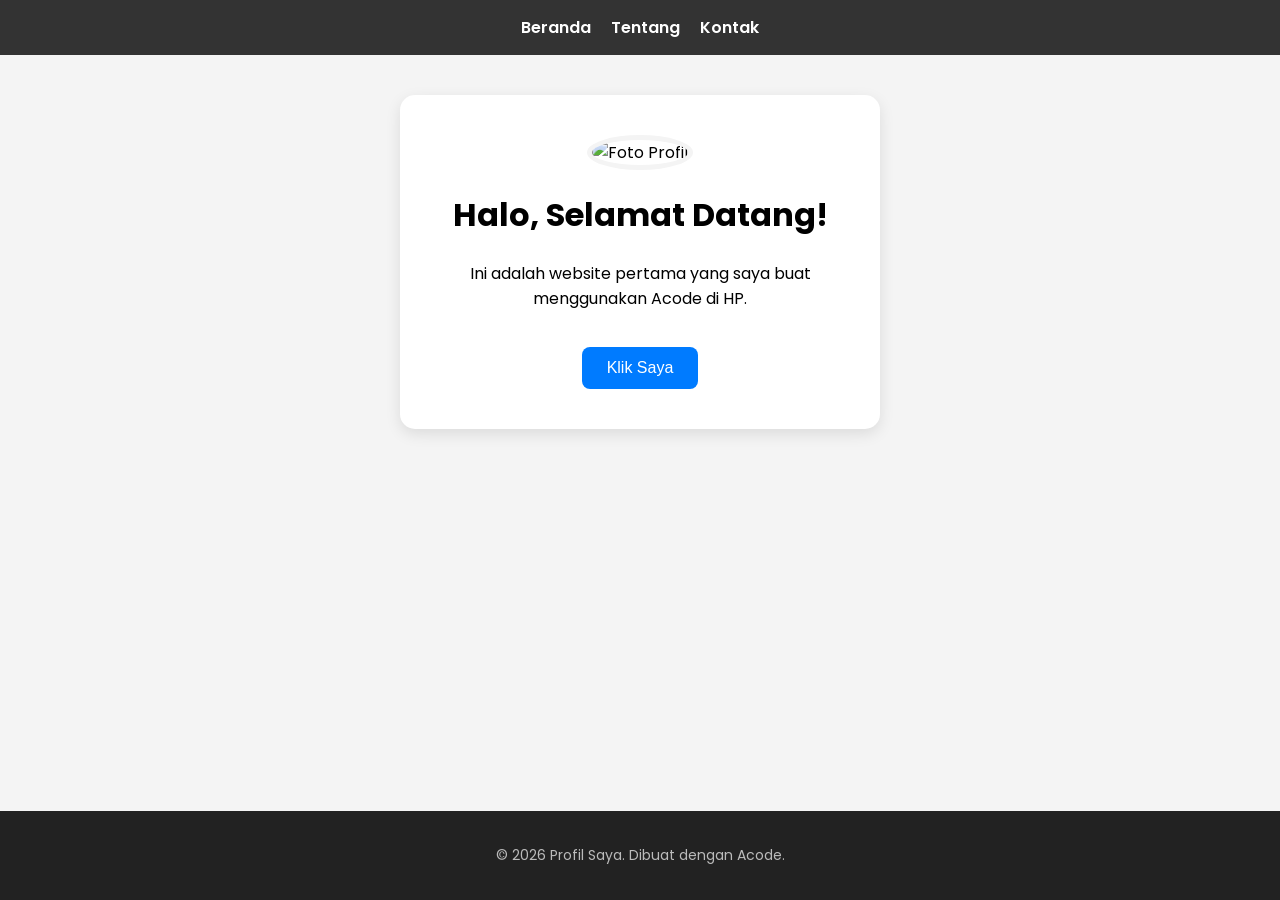
==== index.html @ 1267b2eb "Add files via upload" ====
<!DOCTYPE html>
<html lang="id">
<head>
    <meta charset="UTF-8">
    <meta name="viewport" content="width=device-width, initial-scale=1.0">
    <title>Website Pertama Saya</title>
    <link href="https://fonts.googleapis.com/css2?family=Poppins:wght@400;600&display=swap" rel="stylesheet">
    <link rel="stylesheet" href="style.css">
</head>
<body>

    <nav>
    <a href="index.html">Beranda</a>
    <a href="tentang.html">Tentang</a>
    <a href="kontak.html">Kontak</a>
</nav>


    <div class="container">
        <img src="538.jpg" alt="Foto Profil">
        <h1>Halo, Selamat Datang!</h1>
        <p>Ini adalah website pertama yang saya buat menggunakan Acode di HP.</p>
        <button onclick="sapa()">Klik Saya</button>
    </div>

    <footer>
        <p>&copy; 2026 Profil Saya. Dibuat dengan Acode.</p>
    </footer>

    <script>
        function sapa() {
            alert("Halo! Terima kasih sudah mencoba.");
        }
    </script>
</body>
</html>
---- style.css ----
/* Pengaturan Dasar */
body {
    font-family: 'Poppins', sans-serif;
    background-color: #f4f4f4;
    margin: 0;
    display: flex;
    flex-direction: column;
    min-height: 100vh;
}

/* Navigasi */
nav {
    background-color: #333;
    padding: 15px;
    display: flex;
    justify-content: center;
    gap: 20px;
}

nav a {
    color: white;
    text-decoration: none;
    font-weight: 600;
}

/* Container Konten */
.container {
    background: white;
    padding: 40px;
    border-radius: 15px;
    text-align: center;
    box-shadow: 0px 5px 15px rgba(0,0,0,0.1);
    margin: 40px auto;
    width: 85%;
}

/* Gambar Profil */
img {
    width: 150px; 
    height: 150px; 
    border-radius: 50%;
    border: 5px solid #f4f4f4;
    transition: transform 0.3s ease;
}

img:hover {
    transform: scale(1.05);
}

/* Tombol */
button {
    padding: 12px 25px;
    background-color: #007bff;
    color: white;
    border: none;
    border-radius: 8px;
    cursor: pointer;
    font-size: 16px;
    margin-top: 20px;
    transition: background-color 0.3s ease;
}

button:hover {
    background-color: #0056b3;
}

/* Footer */
footer {
    text-align: center;
    padding: 20px;
    background-color: #222;
    color: #bbb;
    font-size: 14px;
    margin-top: auto;
}

/* Responsif untuk Layar Besar */
@media (min-width: 600px) {
    .container {
        width: 400px;
    }
}
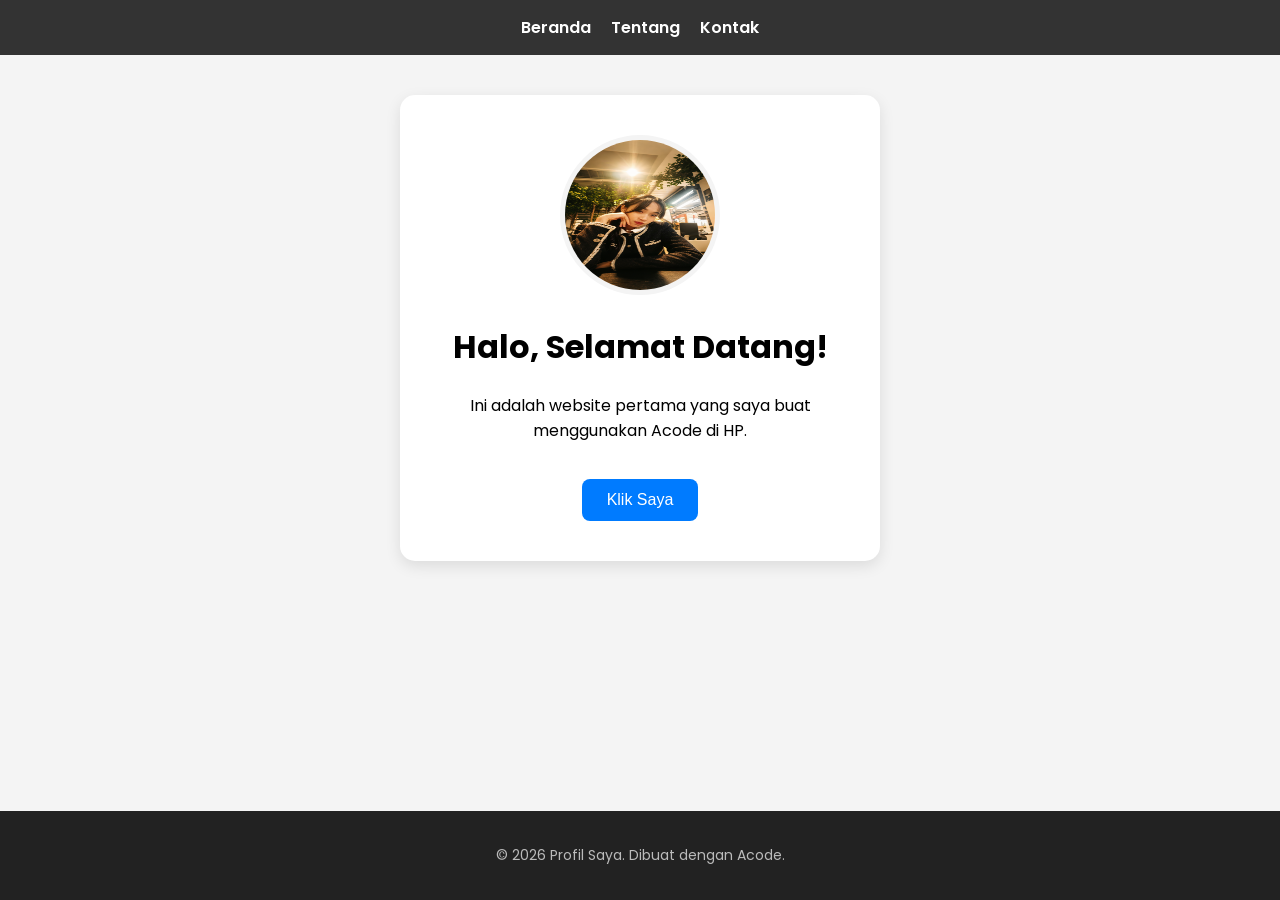
==== commit c8847864: "Add files via upload" ====
--- a/index.html
+++ b/index.html
@@ -17,7 +17,7 @@
 
 
     <div class="container">
-        <img src="538.jpg" alt="Foto Profil">
+        <img src="Rulstyle.png" alt="Foto Profil">
         <h1>Halo, Selamat Datang!</h1>
         <p>Ini adalah website pertama yang saya buat menggunakan Acode di HP.</p>
         <button onclick="sapa()">Klik Saya</button>
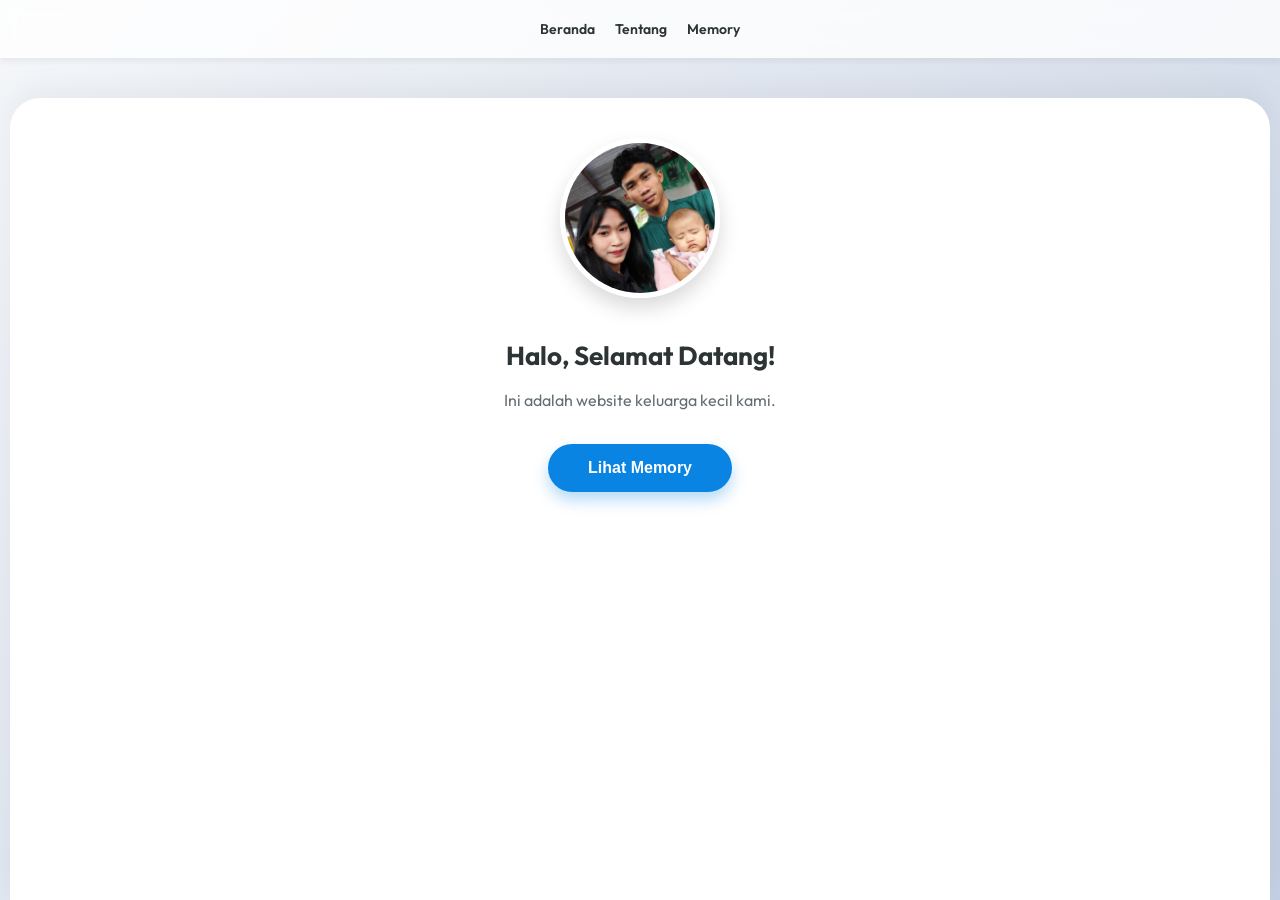
==== commit 6c289cdb: "Add files via upload" ====
--- a/index.html
+++ b/index.html
@@ -4,33 +4,25 @@
     <meta charset="UTF-8">
     <meta name="viewport" content="width=device-width, initial-scale=1.0">
     <title>Website Pertama Saya</title>
-    <link href="https://fonts.googleapis.com/css2?family=Poppins:wght@400;600&display=swap" rel="stylesheet">
+    <link href="https://fonts.googleapis.com/css2?family=Outfit:wght@300;400;700&display=swap" rel="stylesheet">
     <link rel="stylesheet" href="style.css">
 </head>
 <body>
 
     <nav>
-    <a href="index.html">Beranda</a>
-    <a href="tentang.html">Tentang</a>
-    <a href="kontak.html">Kontak</a>
-</nav>
-
+        <a href="index.html">Beranda</a>
+        <a href="tentang.html">Tentang</a>
+        <a href="memory.html">Memory</a>
+    </nav>
 
     <div class="container">
-        <img src="Rulstyle.png" alt="Foto Profil">
+        <img src="6.jpg" alt="Foto Profil" class="foto-profil">
+        
         <h1>Halo, Selamat Datang!</h1>
-        <p>Ini adalah website pertama yang saya buat menggunakan Acode di HP.</p>
-        <button onclick="sapa()">Klik Saya</button>
+        <p>Ini adalah website keluarga kecil kami.</p>
+        
+        <button onclick="window.location.href='memory.html'">Lihat Memory</button>
     </div>
 
-    <footer>
-        <p>&copy; 2026 Profil Saya. Dibuat dengan Acode.</p>
-    </footer>
-
-    <script>
-        function sapa() {
-            alert("Halo! Terima kasih sudah mencoba.");
-        }
-    </script>
 </body>
 </html>
--- a/style.css
+++ b/style.css
@@ -1,82 +1,92 @@
-/* Pengaturan Dasar */
+/* 1. Google Fonts */
+@import url('https://fonts.googleapis.com/css2?family=Outfit:wght@300;400;700&display=swap');
+
+/* 2. Global Styling */
 body {
-    font-family: 'Poppins', sans-serif;
-    background-color: #f4f4f4;
+    font-family: 'Outfit', sans-serif;
+    background: linear-gradient(135deg, #f5f7fa 0%, #c3cfe2 100%);
     margin: 0;
+    min-height: 100vh;
     display: flex;
     flex-direction: column;
-    min-height: 100vh;
+    color: #2d3436;
 }
 
-/* Navigasi */
+/* 3. Modern Navigation - Dibuat Penuh Lebar */
 nav {
-    background-color: #333;
-    padding: 15px;
+    background: rgba(255, 255, 255, 0.8);
+    backdrop-filter: blur(10px);
+    padding: 20px 0;
     display: flex;
     justify-content: center;
     gap: 20px;
+    width: 100%;
+    position: sticky;
+    top: 0;
+    z-index: 1000;
+    box-shadow: 0 4px 6px rgba(0,0,0,0.05);
 }
 
 nav a {
-    color: white;
+    color: #2d3436;
     text-decoration: none;
     font-weight: 600;
+    font-size: 14px;
+    transition: 0.3s;
 }
 
-/* Container Konten */
+nav a:hover { color: #0984e3; }
+
+/* 4. Professional Card Container - Disesuaikan agar lebih lebar */
 .container {
     background: white;
-    padding: 40px;
-    border-radius: 15px;
+    padding: 40px 20px;
+    border-radius: 30px 30px 0 0; /* Lengkung hanya di atas */
+    box-shadow: 0 -10px 30px rgba(0,0,0,0.05);
+    margin: 40px 10px 0 10px; /* Jarak kiri-kanan lebih kecil */
+    flex-grow: 1; /* Mengisi sisa layar ke bawah */
     text-align: center;
-    box-shadow: 0px 5px 15px rgba(0,0,0,0.1);
-    margin: 40px auto;
-    width: 85%;
 }
 
-/* Gambar Profil */
-img {
-    width: 150px; 
-    height: 150px; 
+/* 5. Profil yang Elegan */
+.foto-profil {
+    width: 150px;
+    height: 150px;
     border-radius: 50%;
-    border: 5px solid #f4f4f4;
-    transition: transform 0.3s ease;
+    object-fit: cover;
+    border: 5px solid #fff;
+    box-shadow: 0 10px 20px rgba(0,0,0,0.15);
+    margin-bottom: 20px;
 }
 
-img:hover {
-    transform: scale(1.05);
-}
+/* 6. Typography */
+h1 { font-size: 26px; margin-bottom: 10px; color: #2d3436; }
+p { color: #636e72; line-height: 1.6; margin-bottom: 30px; }
 
-/* Tombol */
+/* 7. Professional Button */
 button {
-    padding: 12px 25px;
-    background-color: #007bff;
+    background: #0984e3;
     color: white;
     border: none;
-    border-radius: 8px;
+    padding: 15px 40px;
+    border-radius: 50px;
+    font-size: 16px;
+    font-weight: 700;
     cursor: pointer;
-    font-size: 16px;
-    margin-top: 20px;
-    transition: background-color 0.3s ease;
+    transition: 0.3s;
+    box-shadow: 0 8px 15px rgba(9, 132, 227, 0.3);
 }
 
 button:hover {
-    background-color: #0056b3;
+    background: #0773c5;
+    transform: translateY(-3px);
 }
 
-/* Footer */
+/* 8. Footer Minimalis */
 footer {
     text-align: center;
     padding: 20px;
-    background-color: #222;
-    color: #bbb;
-    font-size: 14px;
-    margin-top: auto;
+    background: #f5f7fa;
+    color: #b2bec3;
+    font-size: 12px;
 }
-
-/* Responsif untuk Layar Besar */
-@media (min-width: 600px) {
-    .container {
-        width: 400px;
-    }
-}
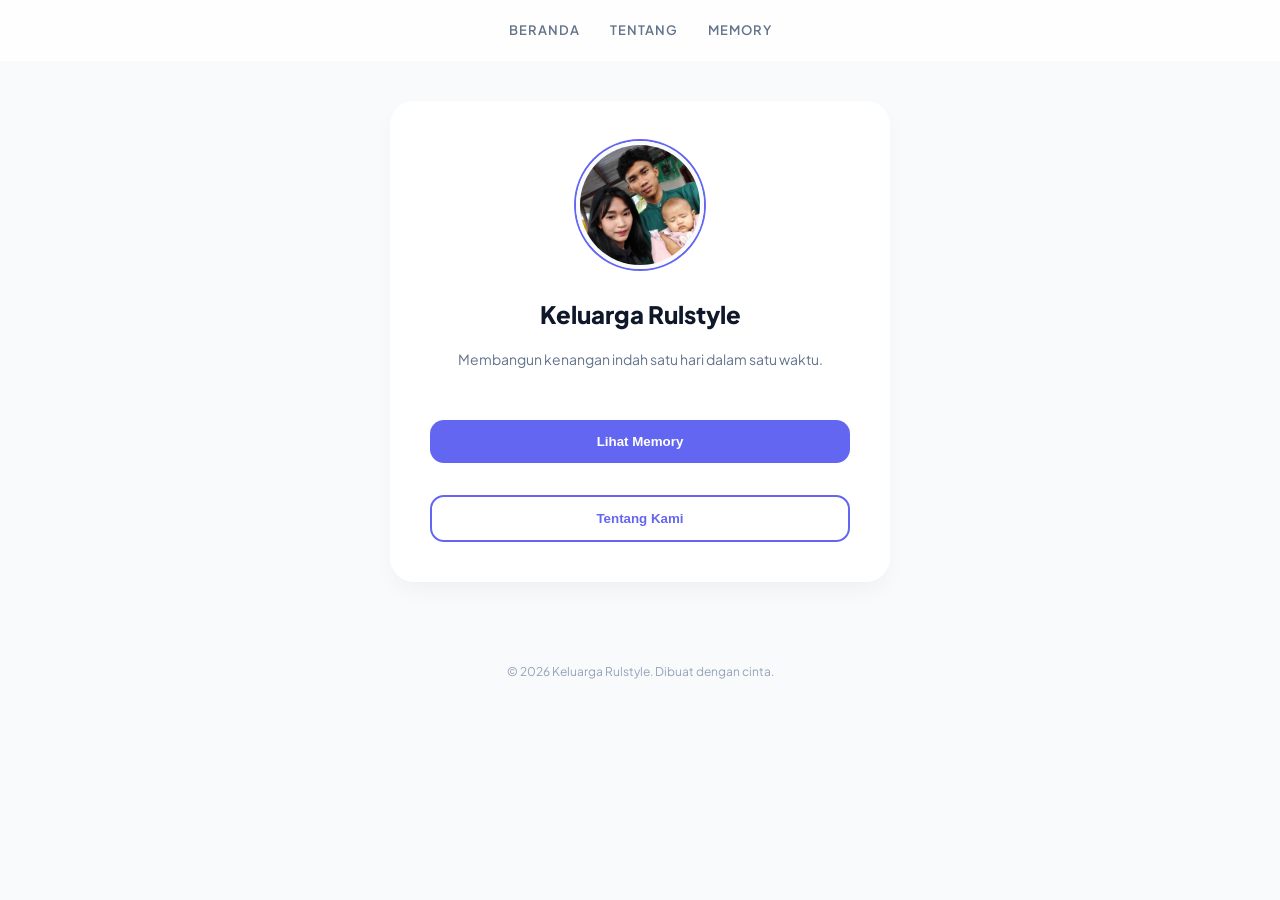
==== commit 43421e77: "Add files via upload" ====
--- a/index.html
+++ b/index.html
@@ -3,8 +3,9 @@
 <head>
     <meta charset="UTF-8">
     <meta name="viewport" content="width=device-width, initial-scale=1.0">
-    <title>Website Pertama Saya</title>
-    <link href="https://fonts.googleapis.com/css2?family=Outfit:wght@300;400;700&display=swap" rel="stylesheet">
+    <title>Keluarga Rulstyle | Home</title>
+    <link rel="icon" href="6.jpg">
+    <link href="https://fonts.googleapis.com/css2?family=Plus+Jakarta+Sans:wght@300;400;600;800&display=swap" rel="stylesheet">
     <link rel="stylesheet" href="style.css">
 </head>
 <body>
@@ -16,13 +17,26 @@
     </nav>
 
     <div class="container">
-        <img src="6.jpg" alt="Foto Profil" class="foto-profil">
-        
-        <h1>Halo, Selamat Datang!</h1>
-        <p>Ini adalah website keluarga kecil kami.</p>
-        
-        <button onclick="window.location.href='memory.html'">Lihat Memory</button>
+        <div class="profile-section">
+            <img src="6.jpg" alt="Foto Profil" class="foto-profil">
+            
+            <h1>Keluarga Rulstyle</h1>
+            <p style="font-size: 14px; color: #64748b; margin-bottom: 30px;">
+                Membangun kenangan indah satu hari dalam satu waktu.
+            </p>
+
+            <div style="display: flex; flex-direction: column; gap: 12px;">
+                <button onclick="window.location.href='memory.html'">Lihat Memory</button>
+                <button onclick="window.location.href='tentang.html'" 
+                        style="background: transparent; border: 2px solid #6366f1; color: #6366f1;">
+                    Tentang Kami
+                </button>
+            </div>
+        </div>
     </div>
 
 </body>
 </html>
+<footer style="text-align: center; padding: 40px; color: #94a3b8; font-size: 12px;">
+    &copy; 2026 Keluarga Rulstyle. Dibuat dengan cinta.
+</footer>
--- a/style.css
+++ b/style.css
@@ -1,92 +1,123 @@
-/* 1. Google Fonts */
-@import url('https://fonts.googleapis.com/css2?family=Outfit:wght@300;400;700&display=swap');
+/* 1. Google Fonts & Variables */
+@import url('https://fonts.googleapis.com/css2?family=Plus+Jakarta+Sans:wght@300;400;600;800&display=swap');
 
-/* 2. Global Styling */
-body {
-    font-family: 'Outfit', sans-serif;
-    background: linear-gradient(135deg, #f5f7fa 0%, #c3cfe2 100%);
-    margin: 0;
-    min-height: 100vh;
-    display: flex;
-    flex-direction: column;
-    color: #2d3436;
+:root {
+    --bg-color: #f8fafc;
+    --card-bg: #ffffff;
+    --text-main: #0f172a;
+    --accent: #6366f1;
 }
 
-/* 3. Modern Navigation - Dibuat Penuh Lebar */
+body {
+    font-family: 'Plus Jakarta Sans', sans-serif;
+    background-color: var(--bg-color);
+    color: var(--text-main);
+    margin: 0;
+    line-height: 1.6;
+}
+
+/* 2. Navigation */
 nav {
-    background: rgba(255, 255, 255, 0.8);
-    backdrop-filter: blur(10px);
-    padding: 20px 0;
     display: flex;
     justify-content: center;
-    gap: 20px;
-    width: 100%;
+    gap: 30px;
+    padding: 20px;
+    background: rgba(255, 255, 255, 0.8);
+    backdrop-filter: blur(12px);
     position: sticky;
     top: 0;
-    z-index: 1000;
-    box-shadow: 0 4px 6px rgba(0,0,0,0.05);
+    z-index: 100;
 }
 
 nav a {
-    color: #2d3436;
     text-decoration: none;
+    color: #64748b;
     font-weight: 600;
-    font-size: 14px;
+    font-size: 13px;
+    text-transform: uppercase;
+    letter-spacing: 1px;
     transition: 0.3s;
 }
 
-nav a:hover { color: #0984e3; }
+nav a:hover { color: var(--accent); }
 
-/* 4. Professional Card Container - Disesuaikan agar lebih lebar */
+/* 3. Layout Container */
 .container {
-    background: white;
-    padding: 40px 20px;
-    border-radius: 30px 30px 0 0; /* Lengkung hanya di atas */
-    box-shadow: 0 -10px 30px rgba(0,0,0,0.05);
-    margin: 40px 10px 0 10px; /* Jarak kiri-kanan lebih kecil */
-    flex-grow: 1; /* Mengisi sisa layar ke bawah */
-    text-align: center;
+    max-width: 500px;
+    margin: 40px auto;
+    padding: 0 20px;
 }
 
-/* 5. Profil yang Elegan */
+/* 4. Profile Section & Animations */
+.profile-section {
+    background: var(--card-bg);
+    padding: 40px;
+    border-radius: 24px;
+    text-align: center;
+    box-shadow: 0 10px 25px -5px rgba(0,0,0,0.05);
+    margin-bottom: 30px;
+    animation: fadeIn 0.8s ease-in-out;
+}
+
+@keyframes fadeIn {
+    from { opacity: 0; transform: translateY(20px); }
+    to { opacity: 1; transform: translateY(0); }
+}
+
 .foto-profil {
-    width: 150px;
-    height: 150px;
+    width: 120px;
+    height: 120px;
     border-radius: 50%;
     object-fit: cover;
-    border: 5px solid #fff;
-    box-shadow: 0 10px 20px rgba(0,0,0,0.15);
+    margin-bottom: 20px;
+    border: 4px solid var(--bg-color);
+    box-shadow: 0 0 0 2px var(--accent);
+}
+
+h1 { font-size: 24px; font-weight: 800; margin: 0; }
+
+/* 5. Gallery Grid & Mobile Friendly */
+.gallery {
+    display: grid;
+    grid-template-columns: repeat(2, 1fr);
+    gap: 15px;
+    margin-bottom: 40px;
+}
+
+.gallery img {
+    width: 100%;
+    aspect-ratio: 1/1;
+    object-fit: cover;
+    border-radius: 16px;
+    box-shadow: 0 4px 6px rgba(0,0,0,0.05);
+    transition: transform 0.2s ease;
+    cursor: pointer;
+}
+
+/* Efek saat gambar disentuh/ditekan di HP */
+.gallery img:active {
+    transform: scale(0.95);
+}
+
+/* 6. Video & Buttons */
+.video-container {
+    border-radius: 20px;
+    overflow: hidden;
+    box-shadow: 0 10px 20px rgba(0,0,0,0.1);
     margin-bottom: 20px;
 }
 
-/* 6. Typography */
-h1 { font-size: 26px; margin-bottom: 10px; color: #2d3436; }
-p { color: #636e72; line-height: 1.6; margin-bottom: 30px; }
-
-/* 7. Professional Button */
 button {
-    background: #0984e3;
+    background: var(--accent);
     color: white;
     border: none;
-    padding: 15px 40px;
-    border-radius: 50px;
-    font-size: 16px;
-    font-weight: 700;
+    padding: 14px 28px;
+    border-radius: 14px;
+    font-weight: 600;
     cursor: pointer;
-    transition: 0.3s;
-    box-shadow: 0 8px 15px rgba(9, 132, 227, 0.3);
+    width: 100%;
+    margin-top: 20px;
+    transition: transform 0.2s;
 }
 
-button:hover {
-    background: #0773c5;
-    transform: translateY(-3px);
-}
-
-/* 8. Footer Minimalis */
-footer {
-    text-align: center;
-    padding: 20px;
-    background: #f5f7fa;
-    color: #b2bec3;
-    font-size: 12px;
-}
+button:hover { transform: translateY(-2px); }
